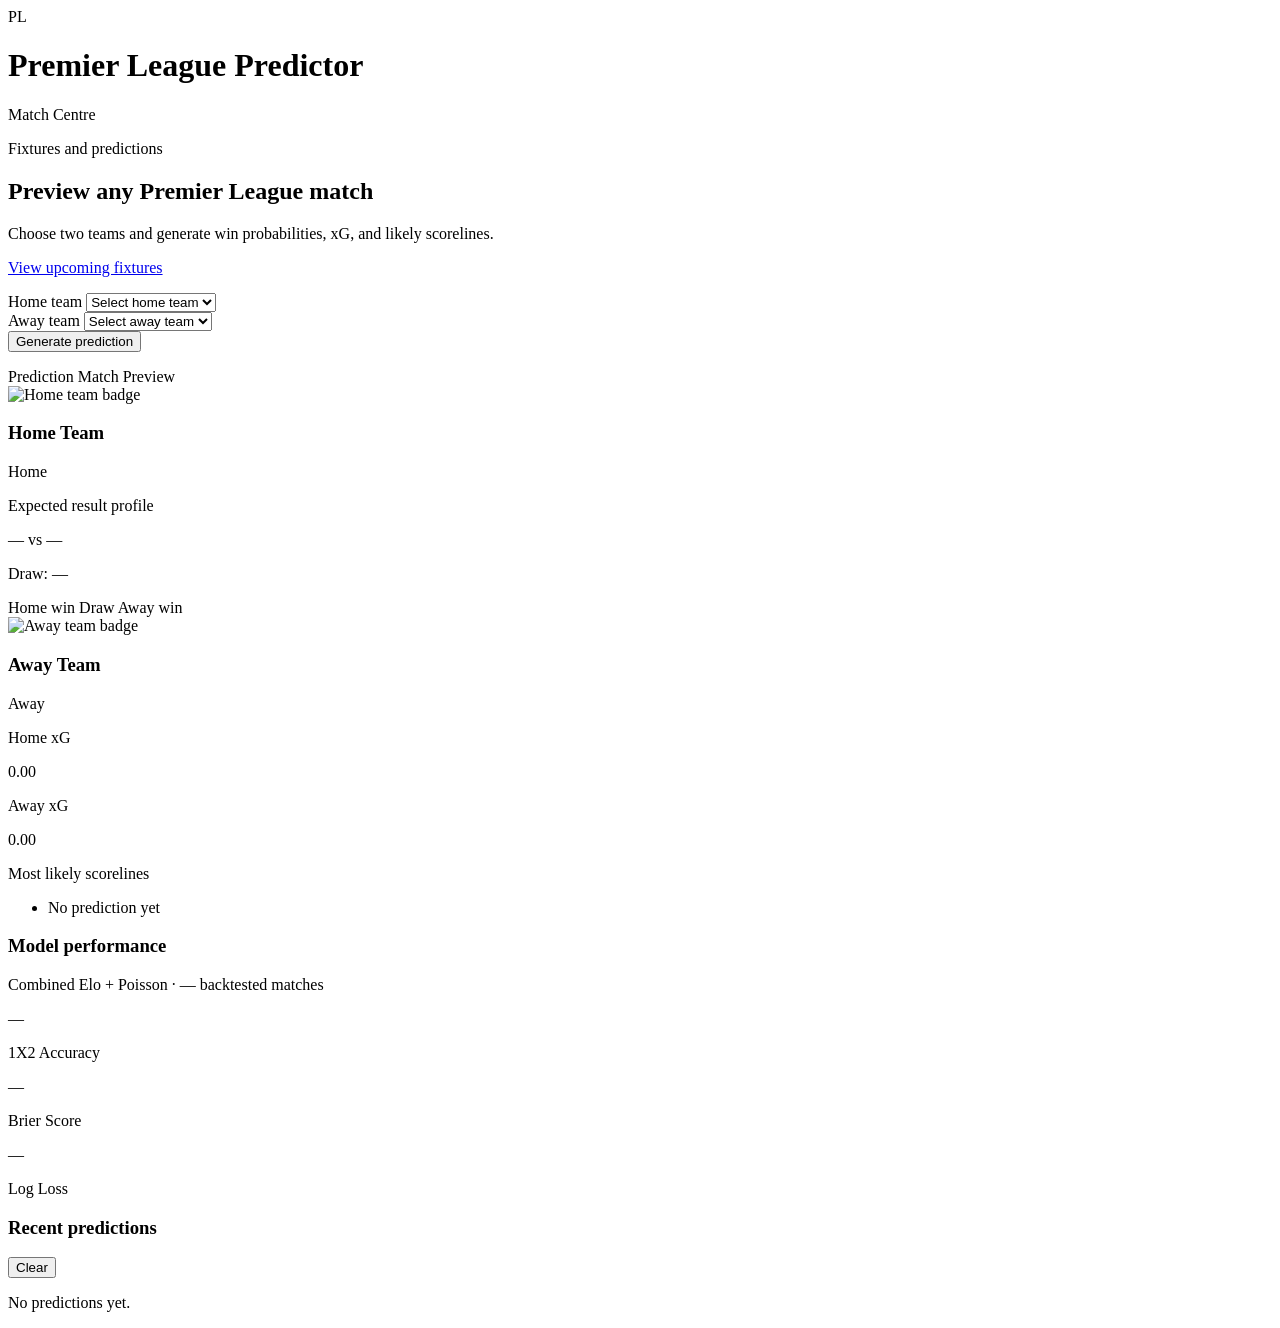
==== frontend/index.html @ fef83998 "Initial commit: EPL match predictor with Elo + Poisson model - Combined Elo ratings and Poisson goal" ====
<!DOCTYPE html>
<html lang="en">
<head>
  <meta charset="UTF-8" />
  <meta name="viewport" content="width=device-width, initial-scale=1.0" />
  <title>EPL Predictor</title>
  <link rel="stylesheet" href="/static/styles.css?v=3">
</head>
<body>
  <header class="topbar">
    <div class="topbar-inner">
      <div class="brand">
        <span class="brand-logo">PL</span>
        <div>
          <h1>Premier League Predictor</h1>
          <p>Match Centre</p>
        </div>
      </div>
    </div>
  </header>

  <main class="page">
    <section class="hero">
      <div class="hero-text">
        <p class="eyebrow">Fixtures and predictions</p>
        <h2>Preview any Premier League match</h2>
        <p class="subtext">
          Choose two teams and generate win probabilities, xG, and likely scorelines.
        </p>
        <p>
          <a href="/fixtures-page" class="secondary-btn">View upcoming fixtures</a>
        </p>
      </div>
    </section>

    <section class="controls-card">
      <div class="control-group">
        <label for="homeTeam">Home team</label>
        <select id="homeTeam">
          <option value="">Select home team</option>
        </select>
      </div>

      <div class="control-group">
        <label for="awayTeam">Away team</label>
        <select id="awayTeam">
          <option value="">Select away team</option>
        </select>
      </div>

      <div class="control-group button-wrap">
        <button id="predictBtn">Generate prediction</button>
      </div>
    </section>

    <p id="errorMessage" class="error-message"></p>

    <section class="match-card">
      <div class="match-card-top">
        <span class="status-pill" id="matchStatus">Prediction</span>
        <span class="matchweek-label">Match Preview</span>
      </div>

      <div class="match-main">
        <div class="team-side">
          <div class="team-badge">
            <img id="homeTeamBadge" src="/static/badges/placeholder.png" alt="Home team badge">
          </div>
          <h3 id="homeTeamName">Home Team</h3>
          <p class="team-role">Home</p>
        </div>

        <div class="match-center">
          <p class="kickoff-label">Expected result profile</p>
          <div class="score-display">
            <span id="homeProb">—</span>
            <span class="vs">vs</span>
            <span id="awayProb">—</span>
          </div>
          <p class="draw-line">Draw: <span id="drawProb">—</span></p>
          <div class="prob-bars">
            <div class="prob-bar">
              <div class="prob-bar-home" id="barHome"></div>
              <div class="prob-bar-draw" id="barDraw"></div>
              <div class="prob-bar-away" id="barAway"></div>
            </div>
            <div class="prob-bar-labels">
              <span>Home win</span>
              <span>Draw</span>
              <span>Away win</span>
            </div>
          </div>
        </div>

        <div class="team-side">
          <div class="team-badge">
            <img id="awayTeamBadge" src="/static/badges/placeholder.png" alt="Away team badge">
          </div>
          <h3 id="awayTeamName">Away Team</h3>
          <p class="team-role">Away</p>
        </div>
      </div>
    </section>

    <section class="stats-grid">
      <div class="stat-card">
        <p class="stat-label">Home xG</p>
        <p class="stat-value" id="xgHome">0.00</p>
      </div>

      <div class="stat-card">
        <p class="stat-label">Away xG</p>
        <p class="stat-value" id="xgAway">0.00</p>
      </div>

      <div class="stat-card wide-card">
        <p class="stat-label">Most likely scorelines</p>
        <ul id="scorelinesList" class="scorelines-list">
          <li>No prediction yet</li>
        </ul>
      </div>
    </section>

    <section class="model-perf-card">
      <div class="model-perf-header">
        <h3>Model performance</h3>
        <span class="model-perf-subtitle">Combined Elo + Poisson &middot; <span id="perfMatches">—</span> backtested matches</span>
      </div>
      <div class="model-perf-grid">
        <div class="perf-stat">
          <p class="perf-value" id="perfAccuracy">—</p>
          <p class="perf-label">1X2 Accuracy</p>
        </div>
        <div class="perf-stat">
          <p class="perf-value" id="perfBrier">—</p>
          <p class="perf-label">Brier Score</p>
        </div>
        <div class="perf-stat">
          <p class="perf-value" id="perfLogLoss">—</p>
          <p class="perf-label">Log Loss</p>
        </div>
      </div>
    </section>

    <section class="recent-card">
      <div class="recent-header">
        <h3>Recent predictions</h3>
        <button id="clearRecentBtn" class="secondary-btn" type="button">Clear</button>
      </div>

      <div id="recentPredictions" class="recent-predictions">
        <p class="empty-recent">No predictions yet.</p>
      </div>
    </section>
  </main>

  <script src="/static/app.js?v=3"></script>
</body>
</html>
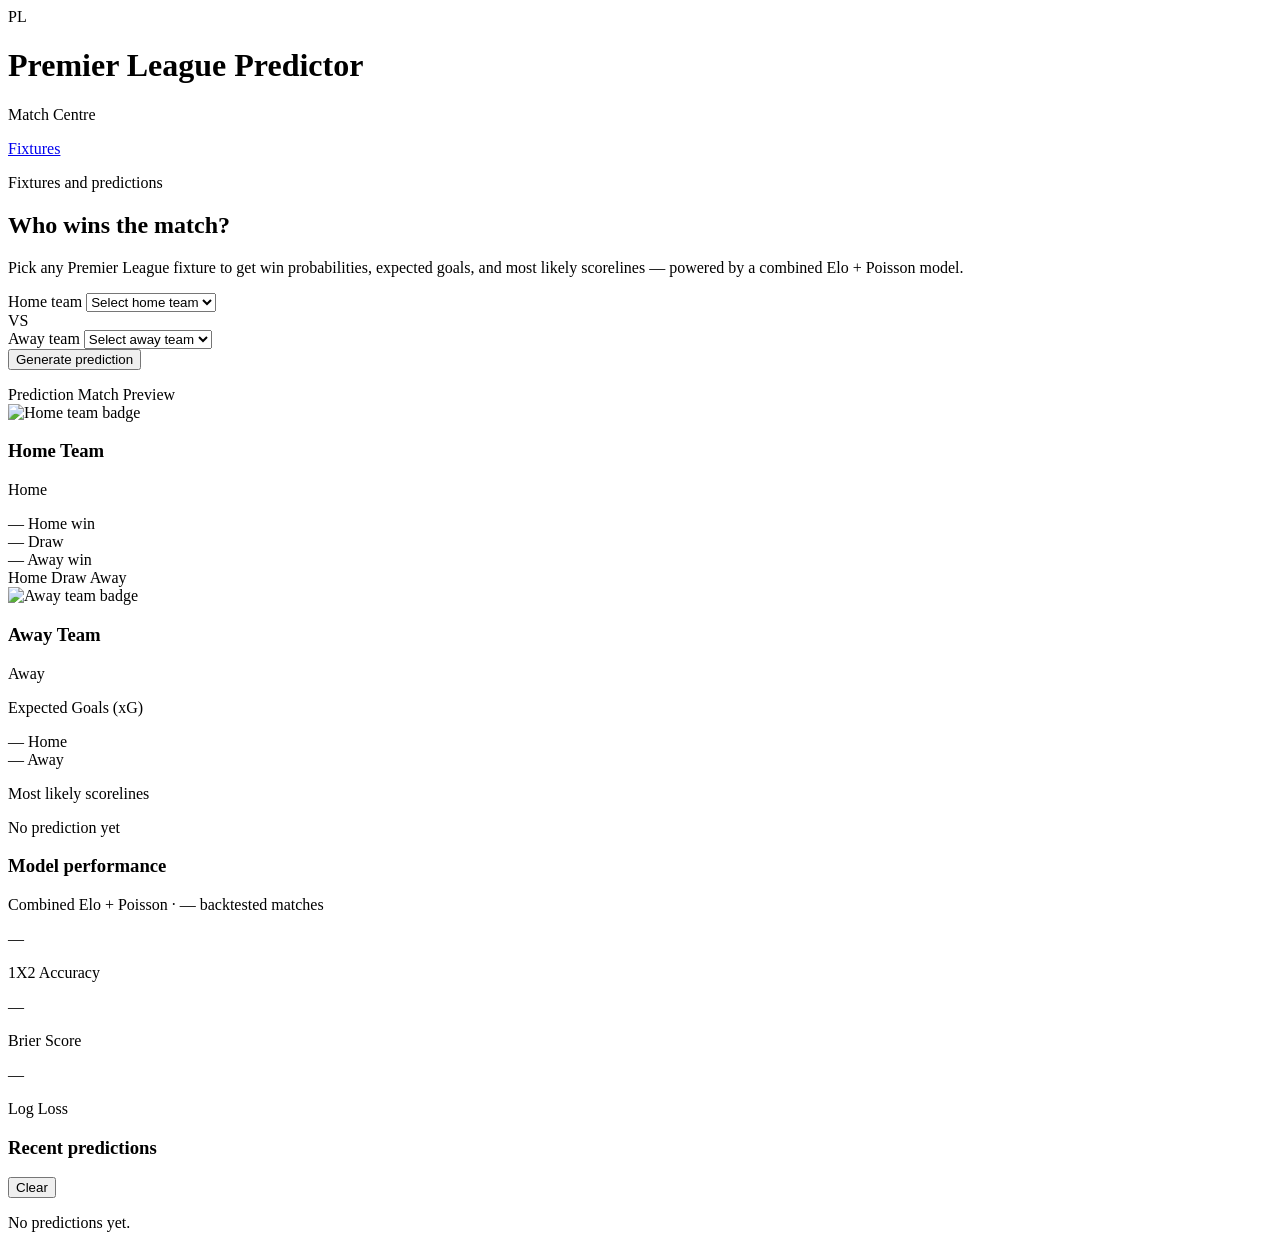
==== commit f053b5be: "Frontend redesign + fixtures page + auto-updating data pipeline Frontend: - Switched to Inter font t" ====
--- a/frontend/index.html
+++ b/frontend/index.html
@@ -4,7 +4,10 @@
   <meta charset="UTF-8" />
   <meta name="viewport" content="width=device-width, initial-scale=1.0" />
   <title>EPL Predictor</title>
-  <link rel="stylesheet" href="/static/styles.css?v=3">
+  <link rel="preconnect" href="https://fonts.googleapis.com">
+  <link rel="preconnect" href="https://fonts.gstatic.com" crossorigin>
+  <link href="https://fonts.googleapis.com/css2?family=Inter:wght@400;500;600;700;800;900&display=swap" rel="stylesheet">
+  <link rel="stylesheet" href="/static/styles.css?v=4">
 </head>
 <body>
   <header class="topbar">
@@ -16,6 +19,9 @@
           <p>Match Centre</p>
         </div>
       </div>
+      <nav class="topbar-nav">
+        <a href="/fixtures-page" class="nav-link">Fixtures</a>
+      </nav>
     </div>
   </header>
 
@@ -23,12 +29,9 @@
     <section class="hero">
       <div class="hero-text">
         <p class="eyebrow">Fixtures and predictions</p>
-        <h2>Preview any Premier League match</h2>
+        <h2>Who wins the match?</h2>
         <p class="subtext">
-          Choose two teams and generate win probabilities, xG, and likely scorelines.
-        </p>
-        <p>
-          <a href="/fixtures-page" class="secondary-btn">View upcoming fixtures</a>
+          Pick any Premier League fixture to get win probabilities, expected goals, and most likely scorelines — powered by a combined Elo + Poisson model.
         </p>
       </div>
     </section>
@@ -41,6 +44,8 @@
         </select>
       </div>
 
+      <div class="controls-vs">VS</div>
+
       <div class="control-group">
         <label for="awayTeam">Away team</label>
         <select id="awayTeam">
@@ -49,7 +54,10 @@
       </div>
 
       <div class="control-group button-wrap">
-        <button id="predictBtn">Generate prediction</button>
+        <button id="predictBtn">
+          <span class="btn-text">Generate prediction</span>
+          <span class="btn-spinner" aria-hidden="true"></span>
+        </button>
       </div>
     </section>
 
@@ -68,16 +76,24 @@
           </div>
           <h3 id="homeTeamName">Home Team</h3>
           <p class="team-role">Home</p>
+          <p class="team-elo" id="homeElo"></p>
         </div>
 
         <div class="match-center">
-          <p class="kickoff-label">Expected result profile</p>
-          <div class="score-display">
-            <span id="homeProb">—</span>
-            <span class="vs">vs</span>
-            <span id="awayProb">—</span>
+          <div class="prob-boxes">
+            <div class="prob-box prob-box-home">
+              <span class="prob-box-value" id="homeProb">—</span>
+              <span class="prob-box-label">Home win</span>
+            </div>
+            <div class="prob-box prob-box-draw">
+              <span class="prob-box-value" id="drawProb">—</span>
+              <span class="prob-box-label">Draw</span>
+            </div>
+            <div class="prob-box prob-box-away">
+              <span class="prob-box-value" id="awayProb">—</span>
+              <span class="prob-box-label">Away win</span>
+            </div>
           </div>
-          <p class="draw-line">Draw: <span id="drawProb">—</span></p>
           <div class="prob-bars">
             <div class="prob-bar">
               <div class="prob-bar-home" id="barHome"></div>
@@ -85,9 +101,9 @@
               <div class="prob-bar-away" id="barAway"></div>
             </div>
             <div class="prob-bar-labels">
-              <span>Home win</span>
+              <span>Home</span>
               <span>Draw</span>
-              <span>Away win</span>
+              <span>Away</span>
             </div>
           </div>
         </div>
@@ -98,28 +114,37 @@
           </div>
           <h3 id="awayTeamName">Away Team</h3>
           <p class="team-role">Away</p>
+          <p class="team-elo" id="awayElo"></p>
         </div>
       </div>
     </section>
 
-    <section class="stats-grid">
-      <div class="stat-card">
-        <p class="stat-label">Home xG</p>
-        <p class="stat-value" id="xgHome">0.00</p>
+    <div class="stats-row">
+      <div class="stat-card xg-card">
+        <p class="stat-label">Expected Goals (xG)</p>
+        <div class="xg-row">
+          <div class="xg-figure">
+            <span class="xg-num" id="xgHome">—</span>
+            <span class="xg-lab">Home</span>
+          </div>
+          <div class="xg-track">
+            <div class="xg-fill-home" id="xgBarHome"></div>
+            <div class="xg-fill-away" id="xgBarAway"></div>
+          </div>
+          <div class="xg-figure xg-figure-right">
+            <span class="xg-num" id="xgAway">—</span>
+            <span class="xg-lab">Away</span>
+          </div>
+        </div>
       </div>
 
-      <div class="stat-card">
-        <p class="stat-label">Away xG</p>
-        <p class="stat-value" id="xgAway">0.00</p>
+      <div class="stat-card scorelines-card">
+        <p class="stat-label">Most likely scorelines</p>
+        <div id="scorelinesPills" class="scorelines-pills">
+          <span class="scoreline-empty">No prediction yet</span>
+        </div>
       </div>
-
-      <div class="stat-card wide-card">
-        <p class="stat-label">Most likely scorelines</p>
-        <ul id="scorelinesList" class="scorelines-list">
-          <li>No prediction yet</li>
-        </ul>
-      </div>
-    </section>
+    </div>
 
     <section class="model-perf-card">
       <div class="model-perf-header">
@@ -147,13 +172,12 @@
         <h3>Recent predictions</h3>
         <button id="clearRecentBtn" class="secondary-btn" type="button">Clear</button>
       </div>
-
       <div id="recentPredictions" class="recent-predictions">
         <p class="empty-recent">No predictions yet.</p>
       </div>
     </section>
   </main>
 
-  <script src="/static/app.js?v=3"></script>
+  <script src="/static/app.js?v=4"></script>
 </body>
-</html>+</html>
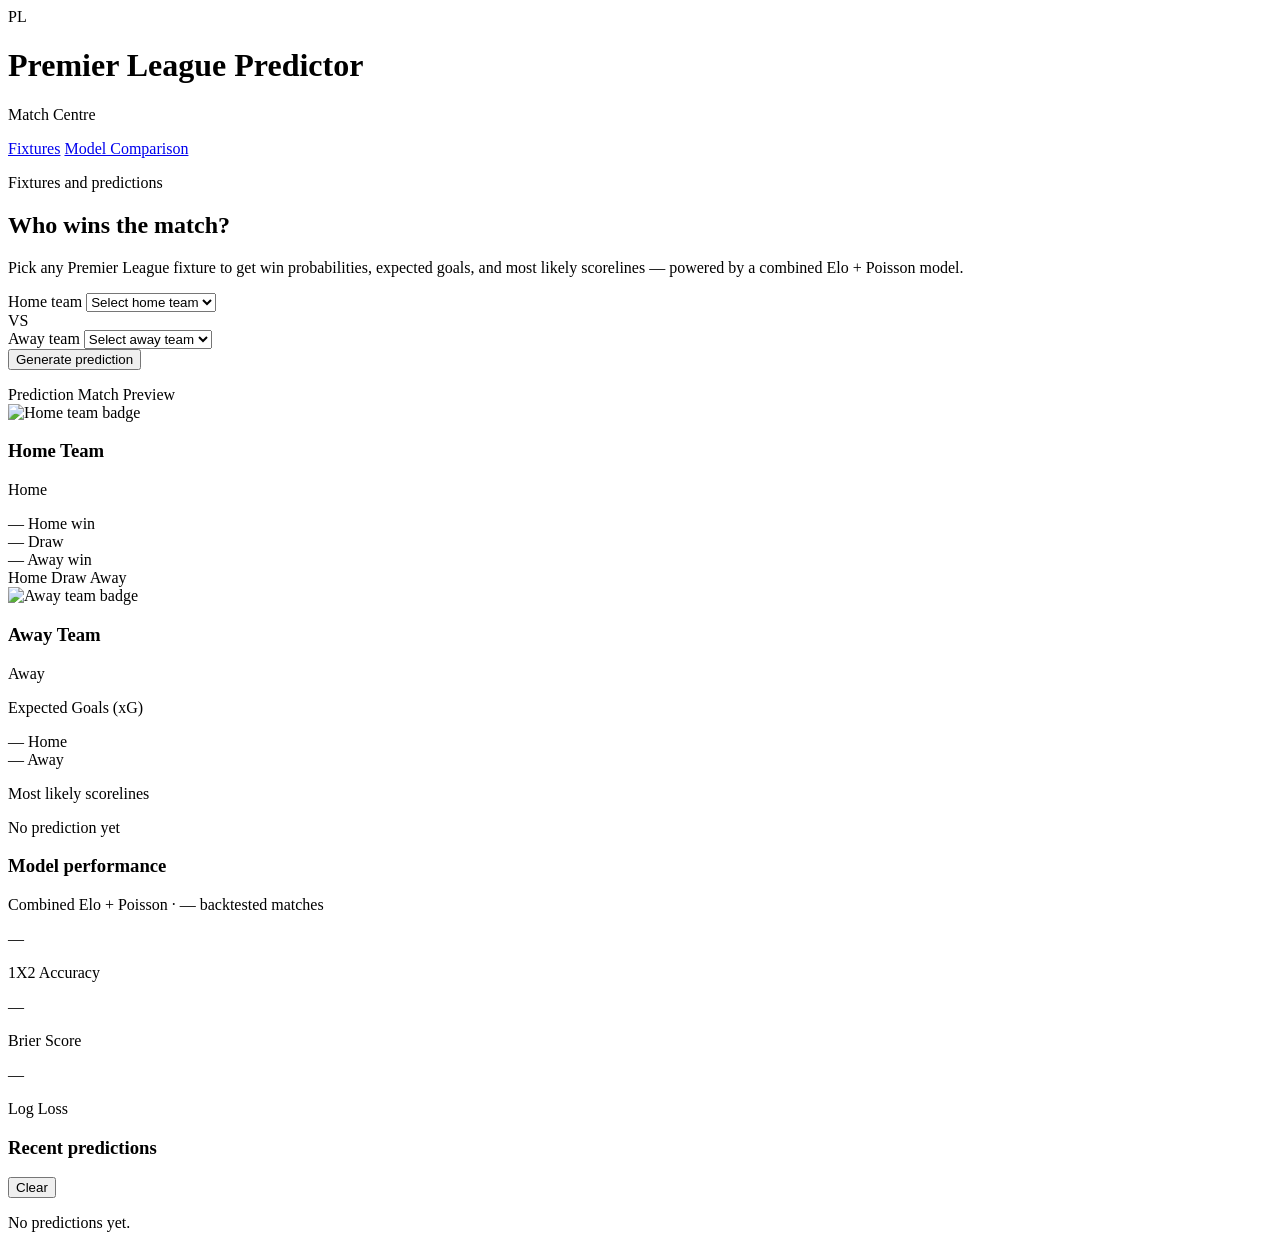
==== commit 8ef71474: "Link Model Comparison page from the predictor and fixtures nav" ====
--- a/frontend/index.html
+++ b/frontend/index.html
@@ -21,6 +21,7 @@
       </div>
       <nav class="topbar-nav">
         <a href="/fixtures-page" class="nav-link">Fixtures</a>
+        <a href="/dashboard" class="nav-link">Model Comparison</a>
       </nav>
     </div>
   </header>
@@ -77,6 +78,7 @@
           <h3 id="homeTeamName">Home Team</h3>
           <p class="team-role">Home</p>
           <p class="team-elo" id="homeElo"></p>
+          <div class="team-form" id="homeForm"></div>
         </div>
 
         <div class="match-center">
@@ -115,7 +117,22 @@
           <h3 id="awayTeamName">Away Team</h3>
           <p class="team-role">Away</p>
           <p class="team-elo" id="awayElo"></p>
-        </div>
+          <div class="team-form" id="awayForm"></div>
+        </div>
+      </div>
+
+      <div class="h2h-section" id="h2hSection" style="display:none">
+        <p class="h2h-title" id="h2hTitle">Last 10 head-to-head</p>
+        <div class="h2h-row">
+          <span class="h2h-count h2h-count-home" id="h2hHomeCount">—</span>
+          <div class="h2h-bar-track">
+            <div class="h2h-fill-home" id="h2hFillHome"></div>
+            <div class="h2h-fill-draw" id="h2hFillDraw"></div>
+            <div class="h2h-fill-away" id="h2hFillAway"></div>
+          </div>
+          <span class="h2h-count h2h-count-away" id="h2hAwayCount">—</span>
+        </div>
+        <p class="h2h-sub" id="h2hSub"></p>
       </div>
     </section>
 
